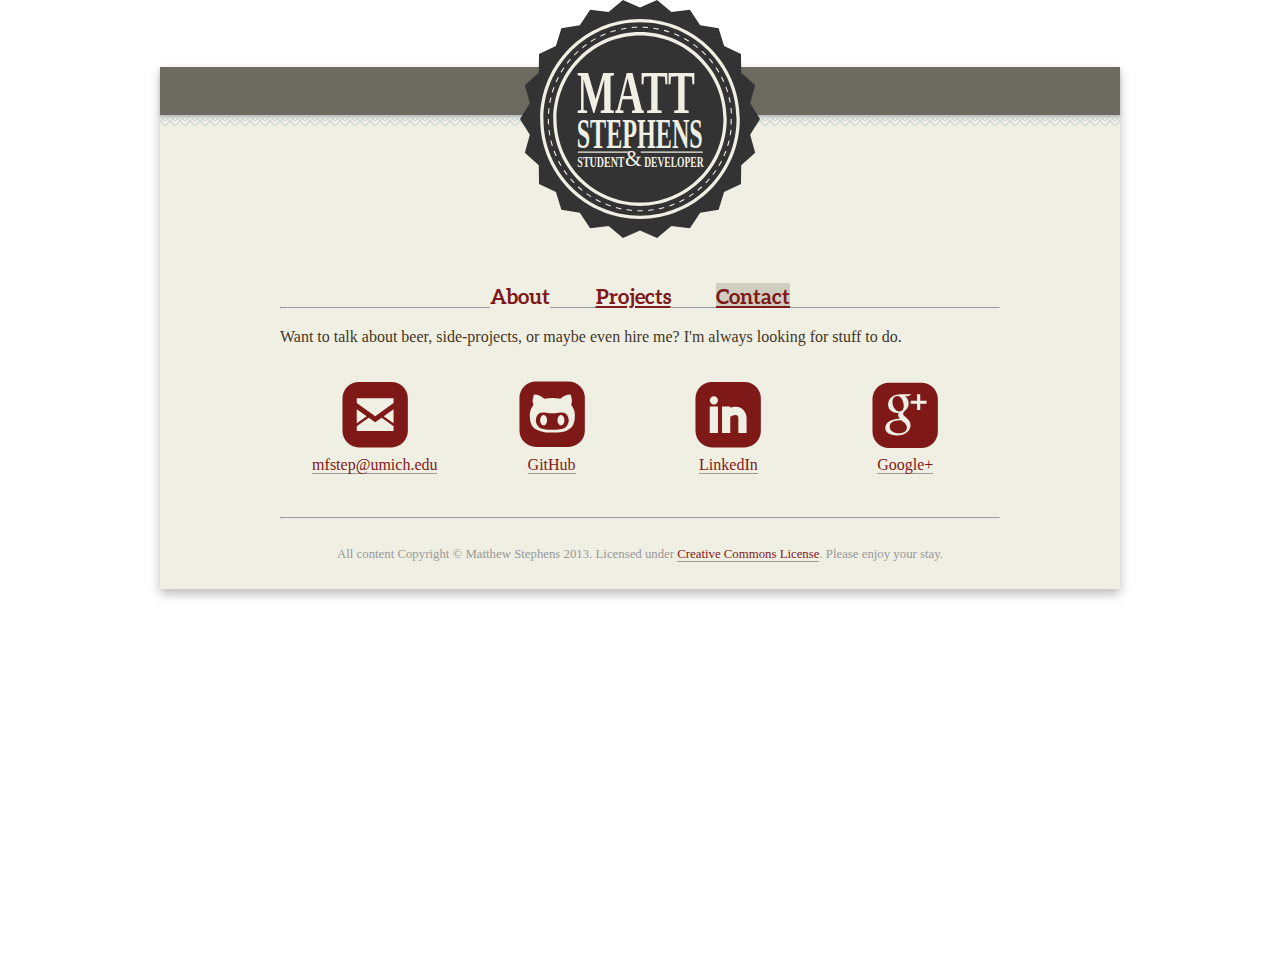
==== contact.html @ d407e520 "Merge 4a426bb6c8507a12d68a118d91be9f9ad93e56d9 into f14f7fb5dfe27c80905ec14d6d143efcf535432c" ====
<!DOCTYPE html>
<html>
    <head>
        <meta charset="utf-8">
        <meta http-equiv="X-UA-Compatible" content="IE=edge">
        <title>Matt Stephens</title>
        <meta name="description" content="All about why Matt Stephens is so cool">
        <meta name="viewport" content="width=device-width, initial-scale=1">

        <!-- Place favicon.ico and apple-touch-icon.png in the root directory -->

        <link rel="stylesheet" href="css/reset.css">
        <link rel="stylesheet" href="css/styles.css">
    </head>
    <div class="logo about"></div>
    <body>
    <div class="main">
        <div class="header"></div>
        <div class="cross-hatch"></div>
        <div class="nav">
            <ul>
                <a id="about-nav" href="index.html" class="nav-item about pseudo-link">About</a>
                <a id="projects-nav" href="projects.html" class="nav-item projects">Projects</a>
                <a id="contact-nav" href="contact.html" class="nav-item selected-tab contact">Contact</a>
            </ul>
        </div>
        <div class="SPA">
            <hr>
            <div class="content">
                <div class="contact">
                    <p>
                        Want to talk about beer, side-projects, or maybe even hire me? I'm always looking for stuff to do.
                    </p>
                    <ul class="contact-buttons-container">
                        <li class="contact-button">
                            <a href="mailto:mfstep@umich.edu" class="pseudo-link">
                                <div class="symbol">roundedemail</div>
                                <p>
                                    <span class="link">mfstep@umich.edu</span>
                                </p>
                            </a>
                        </li>
                        <li class="contact-button">
                            <a href="https://github.com/mfstephens" class="pseudo-link">
                                <div class="symbol">&#xe437;</div>
                                <p>
                                    <span class="link">GitHub</span>
                                </p>
                            </a>
                        </li>
                        <li class="contact-button">
                            <a href="http://linkedin.com/pub/matthew-stephens/68/2b8/b42" class="pseudo-link">
                                <div class="symbol">roundedlinkedin</div>
                                <p>
                                    <span class="link">LinkedIn</span>
                                </p>
                            </a>
                        </li>
                        <li class="contact-button">
                            <a href="https://plus.google.com/112399172421768253395/posts" class="pseudo-link">
                                <div class="symbol">roundedgoogleplus</div>
                                <p>
                                    <span class="link">Google+</span>
                                </p>
                            </a>
                        </li>
                    </ul>
                </div>
            </div>
            <hr>
            <footer>
            <p>All content Copyright &copy; Matthew Stephens 2013. Licensed under <a class="link" href="http://creativecommons.org/licenses/by/3.0/">Creative Commons License</a>. Please enjoy your stay.</P>
            </footer>
        </div>
    </div>
    </body>
</html>

<!--
                <div class="project-preview first"></div>
                <div class="project-preview"></div>
                <div class="project-preview last"></div>
                <div class="project-preview first"></div>
-->

<!-- 
                <p>
                    Want to talk about beer, side-projects, or maybe even hire me? I'm always looking for stuff to do.
                </p>
                <p>
                    <span class="symbol">roundedemail</span>
                    <span class="symbol">roundedgithubalt</span>
                    <span class="symbol">roundedlinkedin</span>
                    <span class="symbol">roundedgoogleplus</span>
                </p>
                 -->

<!--            <div class='about'>      <img src='Michigan2.png' width='300px' height='200px' style='float: right;'>
                    <p>
                    Hi there. I'm Matt Stephens. I'm a student at the <a href='http://cs.lsa.umich.edu/' class='link'>University of Michigan</a> in my third year studying computer science. I like programming, music, and good beer.
                    </p>
                    <p>
                    I have experience with JavaScript (and all its friends including Backbone, Angular, jQuery, and Node), HTML+CSS, and C++. If you're interested, you can head over and check out my <input type='button' class='projects link' value='projects'></input> to see some stuff I've worked on.
                    </p>
                    <p>
                    Though I am currently employed for the summer as a software engineering intern at <a href='http://www.techsmith.com' class='link'>TechSmith Corporation</a>, I'm always looking for fun projects to work on. So, wanna make something cool? <input type='button' class='contact link' value='Hit me up'></input>.
                    </p></div> -->
---- css/styles.css ----
@font-face {
	font-family: Aleo-Bold;
	src: url("../fonts/Aleo-Bold.otf") format("opentype");
}

@font-face {
    font-family: 'Mono Social Icons Font';
    src: url('../fonts/MonoSocialIconsFont-1.10.eot');
    src: url('../fonts/MonoSocialIconsFont-1.10.eot?#iefix') format('embedded-opentype'),
         url('../fonts/MonoSocialIconsFont-1.10.woff') format('woff'),
         url('../fonts/MonoSocialIconsFont-1.10.ttf') format('truetype'),
         url('../fonts/MonoSocialIconsFont-1.10.svg#MonoSocialIconsFont') format('svg');
    src: url('../fonts/MonoSocialIconsFont-1.10.ttf') format('truetype');
    font-weight: normal;
    font-style: normal;
}

.pseudo-link {
	text-decoration: none;
}

.symbol {
    font-family: 'Mono Social Icons Font';
    -webkit-text-rendering: optimizeLegibility;
    -moz-text-rendering: optimizeLegibility;
    -ms-text-rendering: optimizeLegibility;
    -o-text-rendering: optimizeLegibility;
    text-rendering: optimizeLegibility;
    -webkit-font-smoothing: antialiased;
    -moz-font-smoothing: antialiased;
    -ms-font-smoothing: antialiased;
    -o-font-smoothing: antialiased;
    font-smoothing: antialiased;
    font-size: 5em;
    color: #7F1917;
    cursor: pointer;
}

html, body{
	height: 100%;
}

* { 
	font-family: Aleo-Bold;
}


h1 {
	fon t-size: 3em;
	display: inline-block;
}

h2 {
	font-size: 1.5em;
}

h5 {
	padding-top: .5em;
	font-size: .97em;
	display: inline-block;
}

p {
	color: #333;
}

.nav {
	margin: 0 auto;
	width: 100%;
	text-align: center;
	margin-top: 10em;
}

.nav-item {
	border: none;
	background-color: #efefe3;
	display: inline;
	cursor: pointer;
	font-size: 1.3em;
	margin: 0 1em;
	color: #7F1917;
}

.nav-item:hover {
	background-color: #d0cec1;
}

.main {
	width: 320px;
	margin: 0 auto;
	background-color: #efefe3;
	-moz-box-shadow: 0px 5px 10px #bbb;
	-webkit-box-shadow: 0px 5px 10px #bbb;
	box-shadow: 0px 5px 10px #bbb;
	color: #6D929B;
	margin-top: 4.2em;
}

.header {
	margin: 0 auto;
	color: #00628B;
	background-color: #6d6b5f;
	padding: 1em 0 1em 0;
	-moz-box-shadow: 0px 2px 2px #bbb;
	-webkit-box-shadow: 0px 2px 2px #bbb;
	box-shadow: 0px 2px 2px #bbb;
	overflow: none;
	height: 1em;
}

.logo {
	background-image: url("../emblem.svg");
	background-repeat: no-repeat;
	background-size: 15em;
	width: 15em;
	height: 15em;
	margin-top: -4.2em;
	
	position:absolute;
    left:0;
    right:0;
    margin-left:auto;
    margin-right:auto;
	z-index: 1;
	cursor: pointer;
}

.logo:hover {
	background-image: url("../emblemHover.svg")
}

.cross-hatch {
	height:11px;
	background: url("../cross-hatch-row1-bottom.png") bottom center repeat-x;
	background-size: 10px;
}


.SPA {
	margin:0 auto;
	width: 260px;
}

.umich-logo {
	background: url("../Michigan2.png");
	background-repeat: no-repeat;
	background-size: 300px;
	width: 300px;
	display: inline-block;
}

.content {
	padding: 1em 0 1em 0;
}

p {
  font-family: Verdana;
  line-height: 1.5em;
  margin-bottom: 1em;
  color: rgb(69,54,37);
}

.about p {
  width: 23em;
}

.contact-buttons-container {
	width: 100%;
	text-align: center;
}

.contact-button {
	text-align: center;
	display: inline-block;
	width: 9.8em;
	margin: .5em;
}

/*.contact p, span{
	width: 26em;
	margin-bottom: 2em;
	margin: 0 auto;
}*/

.link {
	font-family: Verdana;
	border: none;
	background-color: transparent;
	line-height: 1.5em;
	font-size: 1em;
	color: #7F1917;
	margin: 0;
	padding: 0;
	cursor: pointer;
	border-bottom: 1px solid #999;
	text-decoration: none;
}

.link:hover {
	border-bottom: 1px solid;
}

.about-me {
	width: 360px;
	display: inline-block;
	float: left;
}

.selected-tab {
	background-color: #d0cec1;
}

hr {
	margin: 0;
}

.project-preview {
	display: inline-block;
	width: 14.3em;
	height: 14.4em;
	background-image: url("../10-Subtle-Textures06.jpg");
	margin: 0 .4em .9em .4em;
	border-radius: 4px;
	-moz-box-shadow: 0px 2px 2px #bbb;
	-webkit-box-shadow: 0px 2px 2px #bbb;
	box-shadow: 0px 2px 2px #bbb;
}

footer p {
	padding: 2em;
	clear: both;
	text-align: center;
	font-size: 80%;
	color: #999;
}

footer p .link {
	color: #7F1917;
	border-color: #999;
}

footer p .link:hover {
	color: #7F1917;
	border-bottom: 1px solid;
}


@media (min-width: 480px) {
	.main{
		width: 480px;
	}
	.project-previews-container, .SPA {
		width: 260px;
	}
}

@media (min-width: 720px) {
	.main{
		width: 720px;
	}
	.project-previews-container, .SPA {
		width: 480px;
	}
}

@media (min-width: 960px) {
	.main{
		width: 960px;
	}
	.project-previews-container, .SPA {
		width: 720px;
	}
}

.first {
	margin-left: 0 !important;
}

.last {
	margin-right: 0 !important;
	margin-top: 0 !important;
}
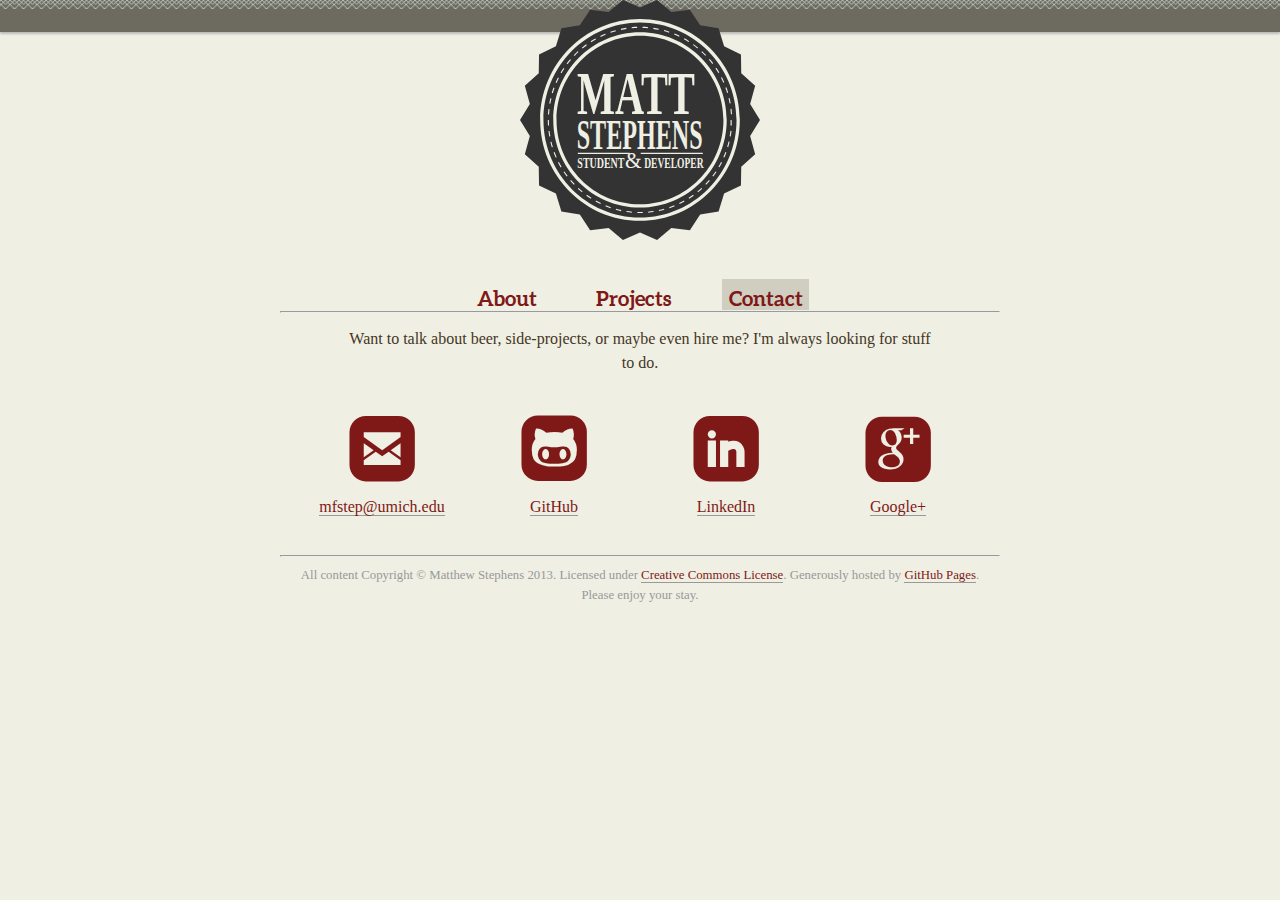
==== commit 50f88348: "Merge ef3cb9949a6837745b276a783a30efdbbc3deba8 into 9b83bbd795d75211530fc813770e4a1dd511f5fc" ====
--- a/contact.html
+++ b/contact.html
@@ -3,73 +3,80 @@
     <head>
         <meta charset="utf-8">
         <meta http-equiv="X-UA-Compatible" content="IE=edge">
-        <title>Matt Stephens</title>
-        <meta name="description" content="All about why Matt Stephens is so cool">
+        <title>Contact | Matt Stephens</title>
+        <meta name="description" content="Contact Matt Stephens">
         <meta name="viewport" content="width=device-width, initial-scale=1">
-
-        <!-- Place favicon.ico and apple-touch-icon.png in the root directory -->
-
         <link rel="stylesheet" href="css/reset.css">
         <link rel="stylesheet" href="css/styles.css">
+        <link rel="stylesheet" href="css/contact.css">
     </head>
-    <div class="logo about"></div>
     <body>
+    <div class="header">
+        <div class="cross-hatch"></div>
+    </div>
     <div class="main">
-        <div class="header"></div>
-        <div class="cross-hatch"></div>
-        <div class="nav">
+        <header>
+            <img src="img/emblem.svg" alt="Matt Stephens Emblem" class="emblem">
+        </header>
+        <nav class="nav">
             <ul>
-                <a id="about-nav" href="index.html" class="nav-item about pseudo-link">About</a>
-                <a id="projects-nav" href="projects.html" class="nav-item projects">Projects</a>
-                <a id="contact-nav" href="contact.html" class="nav-item selected-tab contact">Contact</a>
+                <li class="nav-item">
+                    <a href="http://mfstephens.com" class="pseudo-link">About</a>
+                </li>
+                <li  class="nav-item">
+                    <a href="projects.html" class="pseudo-link">Projects</a>
+                </li>
+                <li class="nav-item">
+                    <a href="contact.html" class="pseudo-link selected-tab">Contact</a>
+                </li>
             </ul>
-        </div>
-        <div class="SPA">
+        </nav>
+        <div class="page-view">
             <hr>
             <div class="content">
-                <div class="contact">
-                    <p>
-                        Want to talk about beer, side-projects, or maybe even hire me? I'm always looking for stuff to do.
-                    </p>
-                    <ul class="contact-buttons-container">
-                        <li class="contact-button">
-                            <a href="mailto:mfstep@umich.edu" class="pseudo-link">
-                                <div class="symbol">roundedemail</div>
-                                <p>
-                                    <span class="link">mfstep@umich.edu</span>
-                                </p>
-                            </a>
-                        </li>
-                        <li class="contact-button">
-                            <a href="https://github.com/mfstephens" class="pseudo-link">
-                                <div class="symbol">&#xe437;</div>
-                                <p>
-                                    <span class="link">GitHub</span>
-                                </p>
-                            </a>
-                        </li>
-                        <li class="contact-button">
-                            <a href="http://linkedin.com/pub/matthew-stephens/68/2b8/b42" class="pseudo-link">
-                                <div class="symbol">roundedlinkedin</div>
-                                <p>
-                                    <span class="link">LinkedIn</span>
-                                </p>
-                            </a>
-                        </li>
-                        <li class="contact-button">
-                            <a href="https://plus.google.com/112399172421768253395/posts" class="pseudo-link">
-                                <div class="symbol">roundedgoogleplus</div>
-                                <p>
-                                    <span class="link">Google+</span>
-                                </p>
-                            </a>
-                        </li>
-                    </ul>
-                </div>
+                <p class="contact-description">
+                    Want to talk about beer, side-projects, or maybe even hire me? I'm always looking for stuff to do.
+                </p>
+                <ul class="contact-buttons-container">
+                    <li class="contact-button">
+                        <a href="mailto:mfstep@umich.edu" class="pseudo-link">
+                            <div class="symbol">roundedemail</div>
+                            <p>
+                                <span class="link">mfstep@umich.edu</span>
+                            </p>
+                        </a>
+                    </li>
+                    <li class="contact-button">
+                        <a href="https://github.com/mfstephens" class="pseudo-link">
+                            <div class="symbol">&#xe437;</div>
+                            <p>
+                                <span class="link">GitHub</span>
+                            </p>
+                        </a>
+                    </li>
+                    <li class="contact-button">
+                        <a href="http://linkedin.com/pub/matthew-stephens/68/2b8/b42" class="pseudo-link">
+                            <div class="symbol">roundedlinkedin</div>
+                            <p>
+                                <span class="link">LinkedIn</span>
+                            </p>
+                        </a>
+                    </li>
+                    <li class="contact-button">
+                        <a href="https://plus.google.com/112399172421768253395/posts" class="pseudo-link">
+                            <div class="symbol">roundedgoogleplus</div>
+                            <p>
+                                <span class="link">Google+</span>
+                            </p>
+                        </a>
+                    </li>
+                </ul>
             </div>
             <hr>
             <footer>
-            <p>All content Copyright &copy; Matthew Stephens 2013. Licensed under <a class="link" href="http://creativecommons.org/licenses/by/3.0/">Creative Commons License</a>. Please enjoy your stay.</P>
+                <p>
+                    All content Copyright &copy; Matthew Stephens 2013. Licensed under <a class="link" href="http://creativecommons.org/licenses/by/3.0/">Creative Commons License</a>. Generously hosted by <a class="link" href="http://pages.github.com/">GitHub Pages</a>. Please enjoy your stay.
+                </P>
             </footer>
         </div>
     </div>
@@ -84,24 +91,5 @@
 -->
 
 <!-- 
-                <p>
-                    Want to talk about beer, side-projects, or maybe even hire me? I'm always looking for stuff to do.
-                </p>
-                <p>
-                    <span class="symbol">roundedemail</span>
-                    <span class="symbol">roundedgithubalt</span>
-                    <span class="symbol">roundedlinkedin</span>
-                    <span class="symbol">roundedgoogleplus</span>
-                </p>
-                 -->
-
-<!--            <div class='about'>      <img src='Michigan2.png' width='300px' height='200px' style='float: right;'>
-                    <p>
-                    Hi there. I'm Matt Stephens. I'm a student at the <a href='http://cs.lsa.umich.edu/' class='link'>University of Michigan</a> in my third year studying computer science. I like programming, music, and good beer.
-                    </p>
-                    <p>
-                    I have experience with JavaScript (and all its friends including Backbone, Angular, jQuery, and Node), HTML+CSS, and C++. If you're interested, you can head over and check out my <input type='button' class='projects link' value='projects'></input> to see some stuff I've worked on.
-                    </p>
-                    <p>
-                    Though I am currently employed for the summer as a software engineering intern at <a href='http://www.techsmith.com' class='link'>TechSmith Corporation</a>, I'm always looking for fun projects to work on. So, wanna make something cool? <input type='button' class='contact link' value='Hit me up'></input>.
-                    </p></div> -->+                
+                 -->--- a/css/styles.css
+++ b/css/styles.css
@@ -15,183 +15,76 @@
     font-style: normal;
 }
 
-.pseudo-link {
-	text-decoration: none;
-}
-
-.symbol {
-    font-family: 'Mono Social Icons Font';
-    -webkit-text-rendering: optimizeLegibility;
-    -moz-text-rendering: optimizeLegibility;
-    -ms-text-rendering: optimizeLegibility;
-    -o-text-rendering: optimizeLegibility;
-    text-rendering: optimizeLegibility;
-    -webkit-font-smoothing: antialiased;
-    -moz-font-smoothing: antialiased;
-    -ms-font-smoothing: antialiased;
-    -o-font-smoothing: antialiased;
-    font-smoothing: antialiased;
-    font-size: 5em;
-    color: #7F1917;
-    cursor: pointer;
+* { 
+	font-family: Aleo-Bold;
 }
 
 html, body{
 	height: 100%;
-}
-
-* { 
-	font-family: Aleo-Bold;
-}
-
-
-h1 {
-	fon t-size: 3em;
-	display: inline-block;
-}
-
-h2 {
-	font-size: 1.5em;
-}
-
-h5 {
-	padding-top: .5em;
-	font-size: .97em;
-	display: inline-block;
+	background-color: #efefe3;
 }
 
 p {
-	color: #333;
-}
-
-.nav {
-	margin: 0 auto;
-	width: 100%;
-	text-align: center;
-	margin-top: 10em;
-}
-
-.nav-item {
-	border: none;
-	background-color: #efefe3;
-	display: inline;
-	cursor: pointer;
-	font-size: 1.3em;
-	margin: 0 1em;
-	color: #7F1917;
-}
-
-.nav-item:hover {
-	background-color: #d0cec1;
+	font-family: Verdana;
+	line-height: 1.5em;
+	margin-bottom: .5em;
+	margin-top: .5em;
+	color: rgb(69,54,37);
 }
 
 .main {
 	width: 320px;
-	margin: 0 auto;
-	background-color: #efefe3;
-	-moz-box-shadow: 0px 5px 10px #bbb;
-	-webkit-box-shadow: 0px 5px 10px #bbb;
-	box-shadow: 0px 5px 10px #bbb;
-	color: #6D929B;
-	margin-top: 4.2em;
+	margin: 16em auto 0 auto;
 }
 
-.header {
-	margin: 0 auto;
-	color: #00628B;
-	background-color: #6d6b5f;
-	padding: 1em 0 1em 0;
-	-moz-box-shadow: 0px 2px 2px #bbb;
-	-webkit-box-shadow: 0px 2px 2px #bbb;
-	box-shadow: 0px 2px 2px #bbb;
-	overflow: none;
-	height: 1em;
-}
-
-.logo {
-	background-image: url("../emblem.svg");
-	background-repeat: no-repeat;
-	background-size: 15em;
-	width: 15em;
-	height: 15em;
-	margin-top: -4.2em;
-	
-	position:absolute;
-    left:0;
-    right:0;
-    margin-left:auto;
-    margin-right:auto;
+.emblem {
+	position: absolute;
 	z-index: 1;
+    left: 0;
+    right: 0;
+    margin: -18em auto 0 auto;
 	cursor: pointer;
 }
 
-.logo:hover {
-	background-image: url("../emblemHover.svg")
+.nav {
+	margin: 0 auto .15em auto;
+	width: 100%;
+	text-align: center;
 }
 
-.cross-hatch {
-	height:11px;
-	background: url("../cross-hatch-row1-bottom.png") bottom center repeat-x;
-	background-size: 10px;
+.nav .nav-item {
+	font-size: 1.3em;
+	margin: 0 1em;
+	display: inline-block;
 }
 
+.pseudo-link {
+	text-decoration: none;
+	padding: .3em .3em 0 .3em;
+	color: #7F1917;
+}
 
-.SPA {
+.nav-item .pseudo-link:hover {
+	background-color: #d0cec1;
+}
+
+.nav-item .selected-tab {
+	background-color: #d0cec1;
+}
+
+.page-view {
 	margin:0 auto;
 	width: 260px;
 }
 
-.umich-logo {
-	background: url("../Michigan2.png");
-	background-repeat: no-repeat;
-	background-size: 300px;
-	width: 300px;
-	display: inline-block;
+.content {
+	padding: .25em 1em .25em 1em;
 }
-
-.content {
-	padding: 1em 0 1em 0;
-}
-
-p {
-  font-family: Verdana;
-  line-height: 1.5em;
-  margin-bottom: 1em;
-  color: rgb(69,54,37);
-}
-
-.about p {
-  width: 23em;
-}
-
-.contact-buttons-container {
-	width: 100%;
-	text-align: center;
-}
-
-.contact-button {
-	text-align: center;
-	display: inline-block;
-	width: 9.8em;
-	margin: .5em;
-}
-
-/*.contact p, span{
-	width: 26em;
-	margin-bottom: 2em;
-	margin: 0 auto;
-}*/
 
 .link {
 	font-family: Verdana;
-	border: none;
-	background-color: transparent;
 	line-height: 1.5em;
-	font-size: 1em;
 	color: #7F1917;
-	margin: 0;
-	padding: 0;
-	cursor: pointer;
 	border-bottom: 1px solid #999;
 	text-decoration: none;
 }
@@ -200,34 +93,14 @@
 	border-bottom: 1px solid;
 }
 
-.about-me {
-	width: 360px;
-	display: inline-block;
-	float: left;
-}
-
-.selected-tab {
-	background-color: #d0cec1;
-}
-
 hr {
-	margin: 0;
-}
-
-.project-preview {
-	display: inline-block;
-	width: 14.3em;
-	height: 14.4em;
-	background-image: url("../10-Subtle-Textures06.jpg");
-	margin: 0 .4em .9em .4em;
-	border-radius: 4px;
-	-moz-box-shadow: 0px 2px 2px #bbb;
-	-webkit-box-shadow: 0px 2px 2px #bbb;
-	box-shadow: 0px 2px 2px #bbb;
+	margin-bottom: .1em;
+	margin-top: 0;
+	color: #6D929B;
 }
 
 footer p {
-	padding: 2em;
+	padding: .25em 1em 2em 1em;
 	clear: both;
 	text-align: center;
 	font-size: 80%;
@@ -249,7 +122,7 @@
 	.main{
 		width: 480px;
 	}
-	.project-previews-container, .SPA {
+	.project-previews-container, .page-view {
 		width: 260px;
 	}
 }
@@ -258,7 +131,7 @@
 	.main{
 		width: 720px;
 	}
-	.project-previews-container, .SPA {
+	.project-previews-container, .page-view {
 		width: 480px;
 	}
 }
@@ -267,16 +140,21 @@
 	.main{
 		width: 960px;
 	}
-	.project-previews-container, .SPA {
+	.project-previews-container, .page-view {
 		width: 720px;
 	}
 }
 
-.first {
-	margin-left: 0 !important;
+.header {
+	background-color: #6d6b5f;
+	-moz-box-shadow: 0px 2px 2px #bbb;
+	-webkit-box-shadow: 0px 2px 2px #bbb;
+	box-shadow: 0px 2px 2px #bbb;
+	height: 2em;
 }
 
-.last {
-	margin-right: 0 !important;
-	margin-top: 0 !important;
+.cross-hatch {
+	height: 9px;
+	background: url("../img/cross-hatch-row1-bottom.png") bottom center repeat-x;
+	background-size: 9px;
 }--- a/css/contact.css
+++ b/css/contact.css
@@ -0,0 +1,33 @@
+.symbol {
+    font-family: 'Mono Social Icons Font';
+    -webkit-text-rendering: optimizeLegibility;
+    -moz-text-rendering: optimizeLegibility;
+    -ms-text-rendering: optimizeLegibility;
+    -o-text-rendering: optimizeLegibility;
+    text-rendering: optimizeLegibility;
+    -webkit-font-smoothing: antialiased;
+    -moz-font-smoothing: antialiased;
+    -ms-font-smoothing: antialiased;
+    -o-font-smoothing: antialiased;
+    font-smoothing: antialiased;
+    font-size: 5em;
+    color: #7F1917;
+    cursor: pointer;
+}
+
+.contact-buttons-container {
+	width: 100%;
+	text-align: center;
+}
+
+.contact-button {
+	text-align: center;
+	display: inline-block;
+	width: 9.5em;
+	margin: .5em;
+}
+
+.contact-description {
+	text-align: center;
+	padding: 0 3em 0 3em;
+}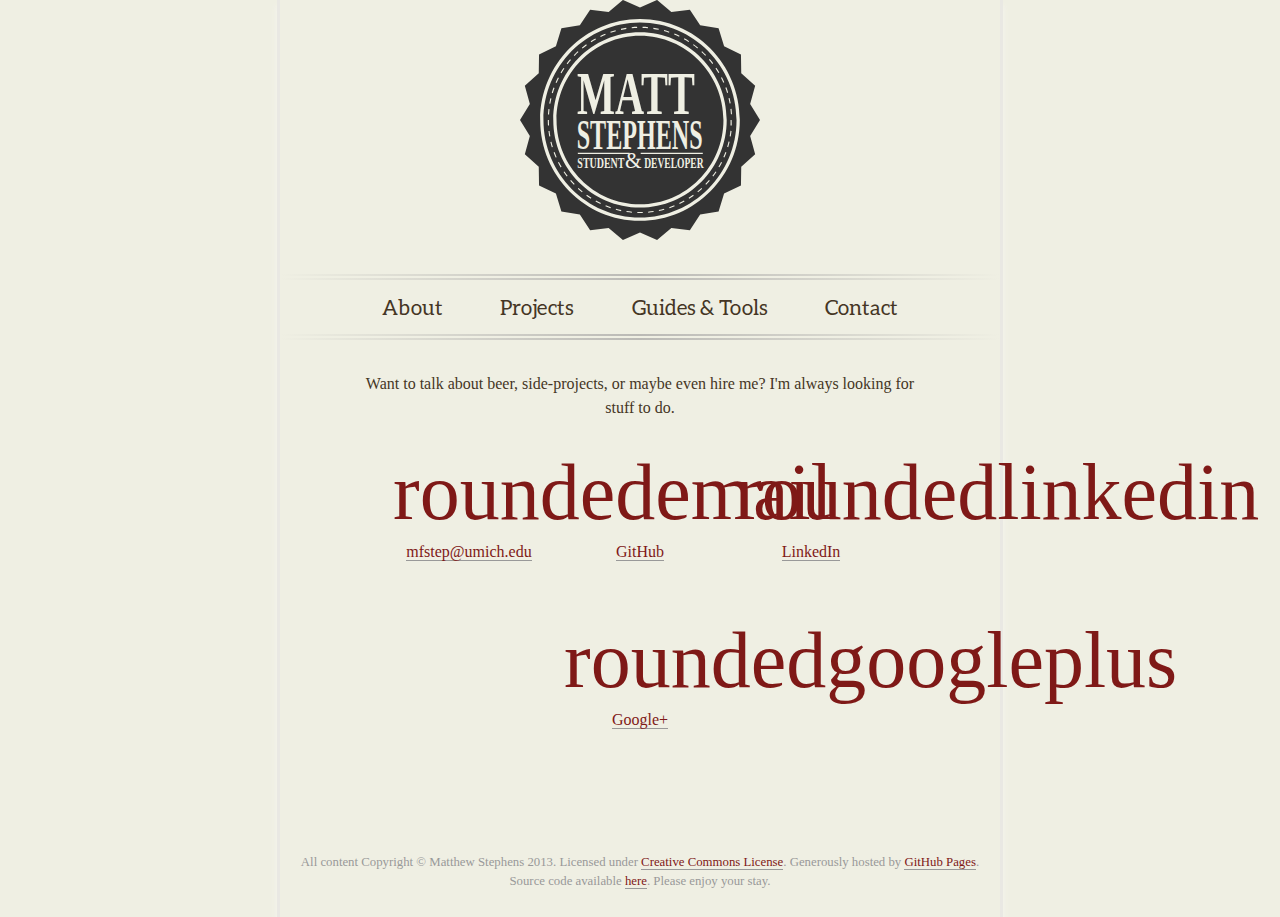
==== commit e3e7b26f: "Changed styling of about pages" ====
--- a/contact.html
+++ b/contact.html
@@ -3,36 +3,41 @@
     <head>
         <meta charset="utf-8">
         <meta http-equiv="X-UA-Compatible" content="IE=edge">
-        <title>Contact | Matt Stephens</title>
-        <meta name="description" content="Contact Matt Stephens">
+        <title>Matt Stephens: Student & Software Developer</title>
+        <meta name="description" content="The Personal Website of Matt Stephens: Student & Software Developer">
         <meta name="viewport" content="width=device-width, initial-scale=1">
         <link rel="stylesheet" href="css/reset.css">
         <link rel="stylesheet" href="css/styles.css">
         <link rel="stylesheet" href="css/contact.css">
     </head>
     <body>
-    <div class="header">
-        <div class="cross-hatch"></div>
-    </div>
     <div class="main">
-        <header>
-            <img src="img/emblem.svg" alt="Matt Stephens Emblem" class="emblem">
-        </header>
-        <nav class="nav">
-            <ul>
-                <li class="nav-item">
-                    <a href="http://mfstephens.com" class="pseudo-link">About</a>
-                </li>
-                <li  class="nav-item">
-                    <a href="projects.html" class="pseudo-link">Projects</a>
-                </li>
-                <li class="nav-item">
-                    <a href="contact.html" class="pseudo-link selected-tab">Contact</a>
-                </li>
-            </ul>
-        </nav>
         <div class="page-view">
-            <hr>
+            <header>
+            <a href="http://mfstephens.com"><img src="img/emblem.svg" alt="Matt Stephens Emblem" class="emblem"></a>
+                <div class="nav-wrapper">
+                    <hr>
+                    <hr>
+                    <nav class="nav">
+                        <ul>
+                            <li class="nav-item">
+                                <a href="http://mfstephens.com" class="pseudo-link">About</a>
+                            </li>
+                            <li  class="nav-item">
+                                <a href="projects.html" class="pseudo-link">Projects</a>
+                            </li>
+                            <li class="nav-item">
+                                <a href="guidesandtools.html" class="pseudo-link">Guides & Tools</a>
+                            </li>
+                            <li class="nav-item">
+                                <a href="contact.html" class="pseudo-link">Contact</a>
+                            </li>
+                        </ul>
+                    </nav>
+                    <hr>
+                    <hr>
+                </div>
+            </header>
             <div class="content">
                 <p class="contact-description">
                     Want to talk about beer, side-projects, or maybe even hire me? I'm always looking for stuff to do.
@@ -72,24 +77,12 @@
                     </li>
                 </ul>
             </div>
-            <hr>
             <footer>
                 <p>
-                    All content Copyright &copy; Matthew Stephens 2013. Licensed under <a class="link" href="http://creativecommons.org/licenses/by/3.0/">Creative Commons License</a>. Generously hosted by <a class="link" href="http://pages.github.com/">GitHub Pages</a>. Please enjoy your stay.
+                    All content Copyright &copy; Matthew Stephens 2013. Licensed under <a class="link" href="http://creativecommons.org/licenses/by/3.0/">Creative Commons License</a>. Generously hosted by <a class="link" href="http://pages.github.com/">GitHub Pages</a>. Source code available <a  class="link" href="https://github.com/mfstephens/mfstephens.github.io">here</a>. Please enjoy your stay.
                 </P>
             </footer>
         </div>
     </div>
     </body>
-</html>
-
-<!--
-                <div class="project-preview first"></div>
-                <div class="project-preview"></div>
-                <div class="project-preview last"></div>
-                <div class="project-preview first"></div>
--->
-
-<!-- 
-                
-                 -->+</html> --- a/css/styles.css
+++ b/css/styles.css
@@ -1,27 +1,44 @@
 @font-face {
-	font-family: Aleo-Bold;
-	src: url("../fonts/Aleo-Bold.otf") format("opentype");
-}
-
-@font-face {
-    font-family: 'Mono Social Icons Font';
-    src: url('../fonts/MonoSocialIconsFont-1.10.eot');
-    src: url('../fonts/MonoSocialIconsFont-1.10.eot?#iefix') format('embedded-opentype'),
-         url('../fonts/MonoSocialIconsFont-1.10.woff') format('woff'),
-         url('../fonts/MonoSocialIconsFont-1.10.ttf') format('truetype'),
-         url('../fonts/MonoSocialIconsFont-1.10.svg#MonoSocialIconsFont') format('svg');
-    src: url('../fonts/MonoSocialIconsFont-1.10.ttf') format('truetype');
-    font-weight: normal;
-    font-style: normal;
+	font-family: Aleo-Regular;
+	src: url("../fonts/Aleo-Regular.otf") format("opentype");
 }
 
 * { 
-	font-family: Aleo-Bold;
+	font-family: Aleo-Regular;
 }
 
 html, body{
 	height: 100%;
 	background-color: #efefe3;
+}
+
+hr {
+	height: 2px;
+	border: 0;
+	background-color: #efefe3;
+	margin-bottom: .1em;
+	margin-top: 0;
+	background-image: -webkit-gradient(linear, 0 0, 100% 0, from(#efefe3), to(#efefe3), color-stop(50%, #bab9b5));
+	background-image: -webkit-linear-gradient(left, #efefe3, #bab9b5, #efefe3);
+	background-image: -moz-linear-gradient(left, #efefe3, #bab9b5, #efefe3);
+	background-image: -ms-linear-gradient(left, #efefe3, #bab9b5, #efefe3);
+	background-image: -o-linear-gradient(left, #efefe3, #bab9b5, #efefe3);
+}
+
+hr::after {
+	content: '';
+	display: block;
+	height: 1px;
+	background-color: #efefe3;
+	background-image: -webkit-gradient(linear, 0 0, 100% 0, from(#efefe3), to(#efefe3), color-stop(50%, #bab9b5));
+	background-image: -webkit-linear-gradient(left, #efefe3, #bab9b5, #efefe3);
+	background-image: -moz-linear-gradient(left, #efefe3, #bab9b5, #efefe3);
+	background-image: -ms-linear-gradient(left, #efefe3, #bab9b5, #efefe3);
+	background-image: -o-linear-gradient(left, #efefe3, #bab9b5, #efefe3);
+}
+
+header {
+	text-align: center;
 }
 
 p {
@@ -34,51 +51,47 @@
 
 .main {
 	width: 320px;
-	margin: 16em auto 0 auto;
+	margin: 0 auto;
 }
 
-.emblem {
-	position: absolute;
-	z-index: 1;
-    left: 0;
-    right: 0;
-    margin: -18em auto 0 auto;
-	cursor: pointer;
+.nav-wrapper {
+	margin: 2em 0;
 }
 
 .nav {
-	margin: 0 auto .15em auto;
-	width: 100%;
+	padding: 1em 0;
 	text-align: center;
 }
 
 .nav .nav-item {
 	font-size: 1.3em;
-	margin: 0 1em;
-	display: inline-block;
 }
 
 .pseudo-link {
 	text-decoration: none;
-	padding: .3em .3em 0 .3em;
+	padding: .3em;
+	color: rgb(69,54,37);
+}
+
+.nav-item .pseudo-link:hover {
 	color: #7F1917;
 }
 
-.nav-item .pseudo-link:hover {
-	background-color: #d0cec1;
-}
-
-.nav-item .selected-tab {
-	background-color: #d0cec1;
-}
-
 .page-view {
-	margin:0 auto;
-	width: 260px;
+	margin: 0 auto;
+	width: 320px;
+	border-left: 3px solid;
+	border-right: 3px solid;
+	border-color: #e9e8e3;
+	-moz-box-shadow: 0px 6px 6px #f6f5f0;
+	-webkit-box-shadow: 0px 6px 6px #f6f5f0;
+	box-shadow: 0px 6px 6px #f6f5f0;
 }
 
 .content {
-	padding: .25em 1em .25em 1em;
+	margin: 0 0 4em 0;
+	padding: 0 2em;
+	box-sizing: content-box;
 }
 
 .link {
@@ -93,14 +106,8 @@
 	border-bottom: 1px solid;
 }
 
-hr {
-	margin-bottom: .1em;
-	margin-top: 0;
-	color: #6D929B;
-}
-
 footer p {
-	padding: .25em 1em 2em 1em;
+	padding: 2em 1em;
 	clear: both;
 	text-align: center;
 	font-size: 80%;
@@ -123,7 +130,7 @@
 		width: 480px;
 	}
 	.project-previews-container, .page-view {
-		width: 260px;
+		width: 420px;
 	}
 }
 
@@ -143,18 +150,8 @@
 	.project-previews-container, .page-view {
 		width: 720px;
 	}
-}
-
-.header {
-	background-color: #6d6b5f;
-	-moz-box-shadow: 0px 2px 2px #bbb;
-	-webkit-box-shadow: 0px 2px 2px #bbb;
-	box-shadow: 0px 2px 2px #bbb;
-	height: 2em;
-}
-
-.cross-hatch {
-	height: 9px;
-	background: url("../img/cross-hatch-row1-bottom.png") bottom center repeat-x;
-	background-size: 9px;
+	.nav .nav-item {
+		display: inline-block;
+		margin: 0 1em;
+	}
 }